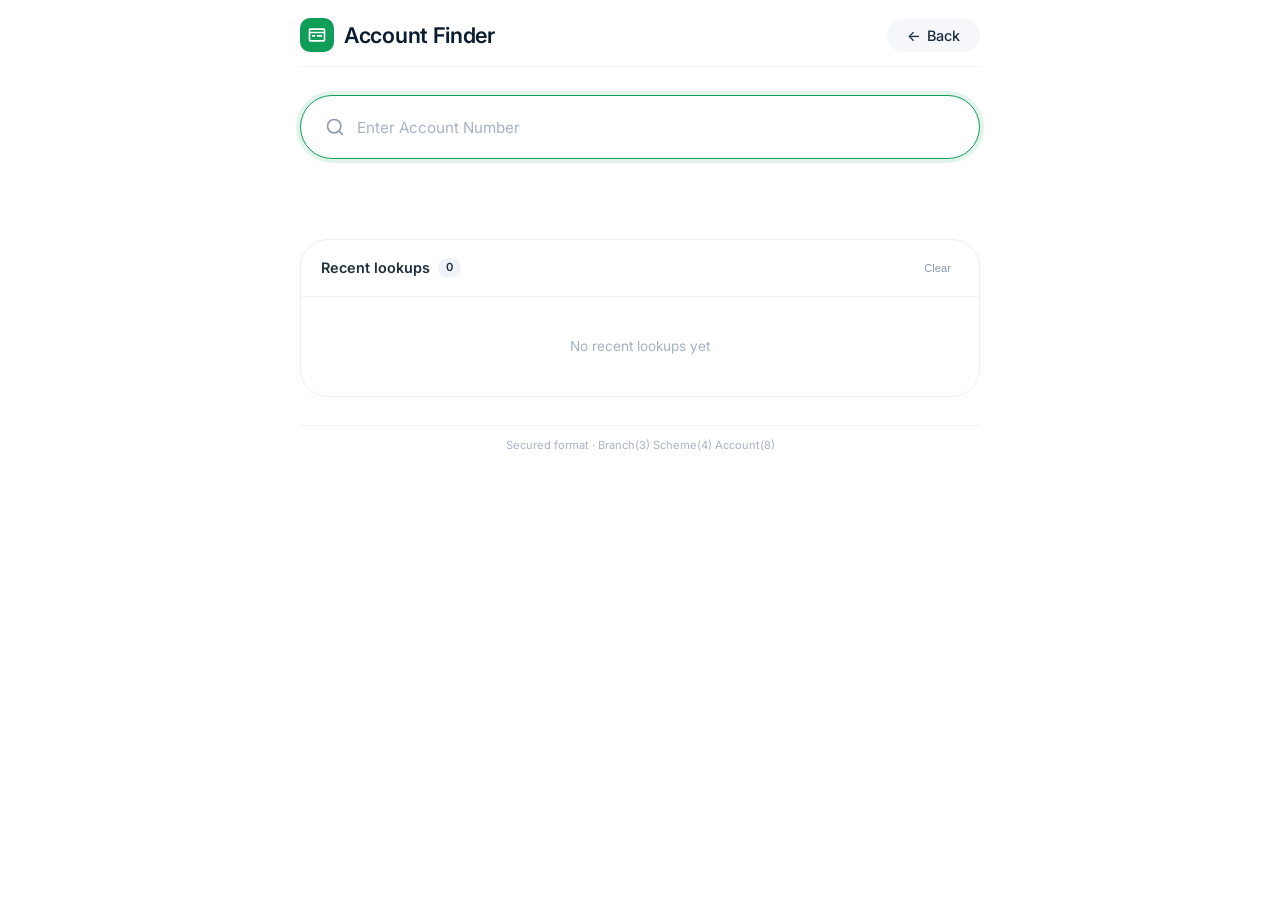
==== account-finder.html @ a7bbbfc2 "rnsb" ====
<!doctype html>
<html lang="en">
  <head>
    <meta charset="UTF-8" />
    <meta
      name="viewport"
      content="width=device-width, initial-scale=1.0, viewport-fit=cover"
    />
    <title>Account Finder | Bank Tool</title>
    <link rel="preconnect" href="https://fonts.googleapis.com" />
    <link rel="preconnect" href="https://fonts.gstatic.com" crossorigin />
    <link
      href="https://fonts.googleapis.com/css2?family=Inter:opsz,wght@14..32,300;14..32,400;14..32,500;14..32,600;14..32,700&family=IBM+Plex+Mono:wght@500;600&display=swap"
      rel="stylesheet"
    />
    <style>
      * {
        margin: 0;
        padding: 0;
        box-sizing: border-box;
      }

      body {
        background: #ffffff;
        font-family: "Inter", sans-serif;
        color: #1a1f2c;
        line-height: 1.4;
        -webkit-font-smoothing: antialiased;
      }

      /* main container – clean, max width centered */
      .app-container {
        max-width: 720px;
        margin: 0 auto;
        padding: 0 20px 48px 20px;
      }

      /* ========== HEADER ========== */
      .bank-header {
        position: sticky;
        top: 0;
        background: #ffffff;
        z-index: 10;
        display: flex;
        align-items: center;
        justify-content: space-between;
        padding: 18px 0 14px 0;
        border-bottom: 1px solid #eff1f4;
        margin-bottom: 28px;
      }

      .logo-area {
        display: flex;
        align-items: center;
        gap: 10px;
      }

      .bank-icon {
        width: 34px;
        height: 34px;
        background: #0f9d58;
        border-radius: 10px;
        display: flex;
        align-items: center;
        justify-content: center;
        box-shadow: 0 1px 2px rgba(0, 0, 0, 0.05);
      }

      .bank-icon svg {
        width: 20px;
        height: 20px;
        fill: white;
      }

      .bank-title {
        font-size: 1.35rem;
        font-weight: 600;
        letter-spacing: -0.3px;
        color: #0a1c2f;
      }

      .back-button {
        background: #f5f7fa;
        border: none;
        border-radius: 40px;
        padding: 8px 20px;
        font-size: 0.9rem;
        font-weight: 500;
        font-family: "Inter", sans-serif;
        color: #1a2c3e;
        display: flex;
        align-items: center;
        gap: 6px;
        cursor: pointer;
        transition: background 0.2s ease;
      }

      .back-button:hover {
        background: #e9edf2;
      }

      /* ========== SEARCH CARD ========== */
      .search-section {
        margin-bottom: 32px;
      }

      .input-wrapper {
        background: #ffffff;
        border: 1.5px solid #e2e6ea;
        border-radius: 60px;
        transition: all 0.2s ease;
        box-shadow:
          0 2px 6px rgba(0, 0, 0, 0.02),
          0 1px 2px rgba(0, 0, 0, 0.03);
      }

      .input-wrapper:focus-within {
        border-color: #0f9d58;
        box-shadow: 0 0 0 4px rgba(15, 157, 88, 0.12);
      }

      .input-with-icon {
        display: flex;
        align-items: center;
        padding: 4px 20px 4px 24px;
      }

      .search-icon-svg {
        width: 20px;
        height: 20px;
        color: #8e9aab;
        margin-right: 12px;
        flex-shrink: 0;
      }

      #acctInput {
        flex: 1;
        padding: 16px 0;
        font-family: "IBM Plex Mono", monospace;
        font-size: 1.05rem;
        font-weight: 500;
        background: transparent;
        border: none;
        outline: none;
        color: #1a2c3e;
        letter-spacing: 0.02em;
      }

      #acctInput::placeholder {
        font-family: "Inter", sans-serif;
        font-weight: 400;
        font-size: 0.95rem;
        color: #a8b2c2;
        letter-spacing: normal;
      }

      .input-clear {
        background: none;
        border: none;
        font-size: 1.2rem;
        cursor: pointer;
        color: #9aa6b5;
        padding: 8px;
        border-radius: 40px;
        display: none;
        align-items: center;
        justify-content: center;
        transition: color 0.2s;
      }

      .input-clear.show {
        display: flex;
      }

      .input-clear:hover {
        color: #e53e3e;
      }

      /* error / info line */
      .input-info {
        margin-top: 12px;
        font-size: 0.75rem;
        padding: 0 12px;
        min-height: 36px;
        display: flex;
        align-items: center;
        gap: 8px;
        color: #687385;
      }

      .error-message {
        color: #d1453b;
        background: #fef5f4;
        padding: 8px 14px;
        border-radius: 40px;
        font-size: 0.75rem;
        font-weight: 500;
        width: fit-content;
      }

      .detect-chip {
        background: #f0f2f5;
        border-radius: 40px;
        padding: 5px 12px;
        font-size: 0.7rem;
        font-weight: 500;
        font-family: monospace;
        color: #2c3e50;
      }

      /* ========== RESULT CARD ========== */
      .result-card {
        background: #ffffff;
        border: 1px solid #edf0f4;
        border-radius: 28px;
        padding: 24px 24px 20px;
        margin-bottom: 28px;
        box-shadow:
          0 6px 14px rgba(0, 0, 0, 0.02),
          0 2px 4px rgba(0, 0, 0, 0.02);
        transition: all 0.2s;
      }

      .result-header {
        display: flex;
        justify-content: space-between;
        align-items: center;
        margin-bottom: 16px;
      }

      .result-badge {
        font-size: 0.7rem;
        font-weight: 600;
        text-transform: uppercase;
        letter-spacing: 0.04em;
        color: #0f9d58;
        background: #e9f7ef;
        padding: 4px 12px;
        border-radius: 40px;
      }

      .full-number-block {
        background: #fafbfd;
        border-radius: 20px;
        padding: 20px 16px;
        text-align: center;
        margin-bottom: 24px;
        border: 1px solid #eef2f6;
      }

      .full-number-label {
        font-size: 0.7rem;
        text-transform: uppercase;
        letter-spacing: 1px;
        font-weight: 600;
        color: #7d8b9f;
        margin-bottom: 12px;
      }

      .full-number {
        font-family: "IBM Plex Mono", monospace;
        font-size: 1.55rem;
        font-weight: 600;
        letter-spacing: 0.02em;
        color: #0b2b26;
        word-break: break-all;
      }

      .digits-breakdown {
        display: flex;
        justify-content: space-between;
        gap: 12px;
        flex-wrap: wrap;
        background: #ffffff;
        border-radius: 20px;
        padding: 8px 0;
        margin-bottom: 20px;
      }

      .digit-item {
        flex: 1;
        text-align: center;
        background: #f8fafe;
        border-radius: 18px;
        padding: 12px 6px;
      }

      .digit-label {
        font-size: 0.7rem;
        font-weight: 500;
        color: #6f7c91;
        text-transform: uppercase;
        letter-spacing: 0.5px;
        margin-bottom: 6px;
      }

      .digit-value {
        font-family: "IBM Plex Mono", monospace;
        font-size: 1.1rem;
        font-weight: 600;
        color: #1a2c3e;
      }

      .copy-button {
        width: 100%;
        background: #f0f4f9;
        border: none;
        border-radius: 60px;
        padding: 14px;
        font-family: "Inter", sans-serif;
        font-size: 0.9rem;
        font-weight: 600;
        color: #1e2f3e;
        display: flex;
        align-items: center;
        justify-content: center;
        gap: 8px;
        cursor: pointer;
        transition: all 0.2s ease;
      }

      .copy-button:hover {
        background: #e6ecf3;
      }

      .copy-button.copied {
        background: #e9f7ef;
        color: #0f9d58;
      }

      .divided-note {
        background: #fef8e7;
        border-radius: 14px;
        padding: 10px 14px;
        font-size: 0.7rem;
        color: #b45309;
        margin-bottom: 18px;
        display: none;
      }

      .divided-note.show {
        display: block;
      }

      /* ========== HISTORY ========== */
      .history-card {
        background: #ffffff;
        border: 1px solid #edf0f4;
        border-radius: 28px;
        overflow: hidden;
        box-shadow: 0 2px 8px rgba(0, 0, 0, 0.02);
      }

      .history-head {
        display: flex;
        justify-content: space-between;
        align-items: center;
        padding: 18px 20px;
        border-bottom: 1px solid #f0f2f6;
      }

      .history-title {
        font-weight: 600;
        font-size: 0.9rem;
        color: #1e2f3e;
        display: flex;
        align-items: center;
        gap: 8px;
      }

      .hist-count {
        background: #eff2f6;
        border-radius: 40px;
        padding: 2px 8px;
        font-size: 0.7rem;
        font-weight: 600;
      }

      .clear-history {
        background: none;
        border: none;
        font-size: 0.7rem;
        font-weight: 500;
        color: #8c9ab0;
        cursor: pointer;
        padding: 4px 8px;
        border-radius: 30px;
        transition: color 0.2s;
      }

      .clear-history:hover {
        color: #d1453b;
      }

      .history-list {
        max-height: 320px;
        overflow-y: auto;
      }

      .history-empty {
        padding: 40px 20px;
        text-align: center;
        font-size: 0.85rem;
        color: #a4b1c4;
      }

      .hist-item {
        display: flex;
        align-items: center;
        justify-content: space-between;
        padding: 14px 20px;
        border-bottom: 1px solid #f1f3f7;
        cursor: pointer;
        transition: background 0.15s ease;
      }

      .hist-item:hover {
        background: #f9fbfd;
      }

      .hist-left {
        flex: 1;
        min-width: 0;
        display: flex;
        align-items: baseline;
        gap: 12px;
        flex-wrap: wrap;
      }

      .hist-input {
        font-family: "IBM Plex Mono", monospace;
        font-size: 0.8rem;
        font-weight: 500;
        color: #3c4a62;
        background: #f4f6fa;
        padding: 4px 10px;
        border-radius: 40px;
        word-break: break-all;
      }

      .hist-arrow {
        color: #b7c2d2;
        font-size: 0.7rem;
      }

      .hist-output {
        font-family: "IBM Plex Mono", monospace;
        font-weight: 600;
        font-size: 0.8rem;
        color: #0f9d58;
        background: #effaf3;
        padding: 4px 10px;
        border-radius: 40px;
      }

      .reuse-icon {
        background: #f0f2f6;
        width: 30px;
        height: 30px;
        border-radius: 40px;
        display: flex;
        align-items: center;
        justify-content: center;
        font-size: 0.75rem;
        color: #6b7c93;
        transition: 0.1s;
      }

      .hist-item:hover .reuse-icon {
        background: #e3e9f1;
        color: #0f9d58;
      }

      /* hide all extra elements */
      .hero,
      .format-pills,
      .struct-bar,
      .examples-card,
      .hero-eyebrow,
      .hero-title,
      .hero-sub,
      .format-pills,
      .struct-bar,
      .ex-grid {
        display: none !important;
      }

      /* keep only footer minimal */
      .footer-note {
        text-align: center;
        font-size: 0.7rem;
        color: #aab4c4;
        margin-top: 28px;
        padding-top: 12px;
        border-top: 1px solid #f0f2f6;
      }

      /* responsiveness */
      @media (max-width: 550px) {
        .app-container {
          padding: 0 16px 40px;
        }
        .full-number {
          font-size: 1.25rem;
        }
        .digit-value {
          font-size: 0.9rem;
        }
        .digits-breakdown {
          gap: 8px;
        }
        .digit-item {
          padding: 8px 4px;
        }
        .hist-left {
          gap: 6px;
        }
        .hist-input,
        .hist-output {
          font-size: 0.7rem;
        }
      }
    </style>
  </head>
  <body>
    <div class="app-container">
      <!-- Bank header: logo + back button (no theme/live badge) -->
      <div class="bank-header">
        <div class="logo-area">
          <div class="bank-icon">
            <svg viewBox="0 0 24 24" width="20" height="20">
              <path
                d="M4 4h16a2 2 0 012 2v12a2 2 0 01-2 2H4a2 2 0 01-2-2V6a2 2 0 012-2zm0 2v2h16V6H4zm0 4v8h16v-8H4zm2 2h4v2H6v-2zm6 0h6v2h-6v-2z"
              />
            </svg>
          </div>
          <span class="bank-title">Account Finder</span>
        </div>
        <button class="back-button" id="backBtn"><span>←</span> Back</button>
      </div>

      <!-- Search input (auto convert) -->
      <div class="search-section">
        <div class="input-wrapper" id="searchWrapper">
          <div class="input-with-icon">
            <div class="search-icon-svg">
              <svg
                width="20"
                height="20"
                viewBox="0 0 24 24"
                fill="none"
                stroke="currentColor"
                stroke-width="2"
                stroke-linecap="round"
                stroke-linejoin="round"
              >
                <circle cx="11" cy="11" r="8"></circle>
                <path d="M21 21l-4.35-4.35"></path>
              </svg>
            </div>
            <input
              type="text"
              id="acctInput"
              placeholder="Enter Account Number"
              autocomplete="off"
              spellcheck="false"
            />
            <button class="input-clear" id="clearBtn" aria-label="Clear">
              ✕
            </button>
          </div>
        </div>
        <div class="input-info" id="inputInfoArea"></div>
      </div>

      <!-- RESULT CARD (only shown when valid) -->
      <div class="result-card" id="resultCard" style="display: none">
        <div class="result-header">
          <span class="result-badge">✓ Valid account</span>
        </div>
        <div class="full-number-block">
          <div class="full-number-label">Full account number</div>
          <div class="full-number" id="fullNumberDisplay">—</div>
        </div>
        <div class="digits-breakdown">
          <div class="digit-item">
            <div class="digit-label">Branch</div>
            <div class="digit-value" id="branchVal">—</div>
          </div>
          <div class="digit-item">
            <div class="digit-label">Scheme</div>
            <div class="digit-value" id="schemeVal">—</div>
          </div>
          <div class="digit-item">
            <div class="digit-label">Account</div>
            <div class="digit-value" id="accountVal">—</div>
          </div>
        </div>
        <div class="divided-note" id="dividedNote"></div>
        <button class="copy-button" id="copyBtn">
          <span id="copyIcon">📋</span>
          <span id="copyLabel">Copy full number</span>
        </button>
      </div>

      <!-- HISTORY CARD -->
      <div class="history-card">
        <div class="history-head">
          <div class="history-title">
            Recent lookups
            <span class="hist-count" id="histCount">0</span>
          </div>
          <button class="clear-history" id="hclearBtn">Clear</button>
        </div>
        <div class="history-list" id="histList">
          <div class="history-empty" id="histEmptyMsg">
            No recent lookups yet
          </div>
        </div>
      </div>
      <div class="footer-note">
        Secured format · Branch(3) Scheme(4) Account(8)
      </div>
    </div>

    <script>
      // ---------- PARSING ENGINE (UNCHANGED) ----------
      function pad(v, n) {
        return String(v).padStart(n, "0");
      }

      function parse(raw) {
        if (!raw || !raw.trim()) return null;
        if (/[a-zA-Z]/.test(raw))
          return {
            error: "Only digits and separators (/ - space) are allowed.",
          };

        const parts = raw
          .trim()
          .split(/[\s/\-]+/)
          .filter((p) => /^\d+$/.test(p) && p.length > 0);
        if (!parts.length) return { error: "No numeric parts found." };

        // 1 part
        if (parts.length === 1) {
          const d = parts[0];
          if (d.length === 15) {
            return {
              branch: d.slice(0, 3),
              scheme: d.slice(3, 7),
              account: d.slice(7, 15),
              type: "15-Digit Full Number",
              typeKey: "full",
              full: d,
            };
          }
          if (d.length >= 8 && d.length <= 14) {
            const branch = pad(d.slice(0, 3), 3);
            const scheme = pad(d.slice(3, 7), 4);
            const acctRaw = d.slice(7);
            if (acctRaw.length > 8)
              return {
                error: `Account part has ${acctRaw.length} digits after split (max 8).`,
              };
            const account = pad(acctRaw, 8);
            const full = branch + scheme + account;
            return {
              branch,
              scheme,
              account,
              type: "Raw Concatenated",
              typeKey: "raw",
              full,
            };
          }
          if (d.length < 8)
            return {
              error: `Only ${d.length} raw digits. Need at least 8, or use separators.`,
            };
          if (d.length > 15)
            return { error: `${d.length} digits is too long. Maximum is 15.` };
        }

        // 2 parts
        if (parts.length === 2) {
          const [p0, p1] = parts;
          if (p1.length >= 6) {
            const branch = pad(p0, 3);
            const scheme = pad(p1.slice(0, 4), 4);
            const acctRaw = p1.slice(4);
            if (acctRaw.length > 8)
              return { error: "Account part too long in 2-part input." };
            const account = pad(acctRaw, 8);
            const full = branch + scheme + account;
            if (full.length !== 15)
              return {
                error: "Could not form 15-digit number from 2-part input.",
              };
            return {
              branch,
              scheme,
              account,
              type: "Two-Part Auto-Split",
              typeKey: "two",
              full,
            };
          }
          return {
            error:
              "Two-part input ambiguous. Use: branch/scheme/account format.",
          };
        }

        // 3 parts
        if (parts.length === 3) {
          const [b, s, a] = parts;
          if (b.length > 3)
            return { error: `Branch "${b}" is ${b.length} digits (max 3).` };
          if (s.length > 4)
            return { error: `Scheme "${s}" is ${s.length} digits (max 4).` };
          if (a.length > 8)
            return { error: `Account "${a}" is ${a.length} digits (max 8).` };
          const branch = pad(b, 3),
            scheme = pad(s, 4),
            account = pad(a, 8);
          const full = branch + scheme + account;
          if (full.length !== 15)
            return { error: "Could not form 15-digit number." };
          return {
            branch,
            scheme,
            account,
            type: "Standard (B/S/A)",
            typeKey: "standard",
            full,
          };
        }

        // 4 parts
        if (parts.length === 4) {
          const [b, s, sub, main] = parts;
          if (b.length > 3) return { error: `Branch "${b}" too long (max 3).` };
          if (s.length > 4) return { error: `Scheme "${s}" too long (max 4).` };
          if (sub.length > 2)
            return { error: `Division "${sub}" too long (max 2 digits).` };
          if (main.length > 6)
            return { error: `Account main "${main}" too long (max 6 digits).` };
          const branch = pad(b, 3);
          const scheme = pad(s, 4);
          const subPad = pad(sub, 2);
          const mainPad = pad(main, 6);
          const account = subPad + mainPad;
          const full = branch + scheme + account;
          if (full.length !== 15)
            return { error: "Could not form 15-digit number." };
          return {
            branch,
            scheme,
            account,
            type: "Divided Format (B/S/D/N)",
            typeKey: "divided",
            full,
            sub: subPad,
            main: mainPad,
          };
        }

        return {
          error:
            "Too many parts. Use: branch/scheme/account or branch/scheme/division/number.",
        };
      }

      // ---------- HISTORY STORAGE (unchanged) ----------
      const HIST_KEY = "acctfind_bank_v1";
      const MAX_HIST = 10;

      function loadHist() {
        try {
          return JSON.parse(localStorage.getItem(HIST_KEY) || "[]");
        } catch {
          return [];
        }
      }
      function saveHist(h) {
        localStorage.setItem(HIST_KEY, JSON.stringify(h));
      }

      function addHist(inputVal, result) {
        let h = loadHist();
        h = h.filter((x) => x.input !== inputVal);
        h.unshift({
          input: inputVal,
          output: result.full,
          key: result.typeKey,
        });
        saveHist(h.slice(0, MAX_HIST));
        renderHist();
      }

      function renderHist() {
        const h = loadHist();
        const histContainer = document.getElementById("histList");
        const histCountSpan = document.getElementById("histCount");
        histCountSpan.textContent = h.length;
        if (!h.length) {
          histContainer.innerHTML =
            '<div class="history-empty">No recent lookups yet</div>';
          return;
        }
        histContainer.innerHTML = "";
        h.forEach((item) => {
          const div = document.createElement("div");
          div.className = "hist-item";
          div.innerHTML = `
        <div class="hist-left">
          <span class="hist-input">${escapeHtml(item.input)}</span>
          <span class="hist-arrow">→</span>
          <span class="hist-output">${item.output}</span>
        </div>
        <div class="reuse-icon">↗</div>
      `;
          div.addEventListener("click", (e) => {
            e.stopPropagation();
            const inputEl = document.getElementById("acctInput");
            inputEl.value = item.input;
            handleAutoConvert();
            inputEl.focus();
          });
          histContainer.appendChild(div);
        });
      }

      function escapeHtml(str) {
        return str.replace(/[&<>]/g, function (m) {
          if (m === "&") return "&amp;";
          if (m === "<") return "&lt;";
          if (m === ">") return "&gt;";
          return m;
        });
      }

      // ---------- UI STATE ----------
      let currentParsedResult = null;
      const inputEl = document.getElementById("acctInput");
      const clearBtn = document.getElementById("clearBtn");
      const resultCard = document.getElementById("resultCard");
      const fullNumberSpan = document.getElementById("fullNumberDisplay");
      const branchSpan = document.getElementById("branchVal");
      const schemeSpan = document.getElementById("schemeVal");
      const accountSpan = document.getElementById("accountVal");
      const dividedNoteDiv = document.getElementById("dividedNote");
      const copyButton = document.getElementById("copyBtn");
      const copyIconSpan = document.getElementById("copyIcon");
      const copyLabelSpan = document.getElementById("copyLabel");
      const infoArea = document.getElementById("inputInfoArea");
      const backBtn = document.getElementById("backBtn");

      function showErrorMsg(msg) {
        infoArea.innerHTML = `<span class="error-message">⚠️ ${msg}</span>`;
        resultCard.style.display = "none";
        currentParsedResult = null;
      }

      function hideErrorMsg() {
        infoArea.innerHTML = "";
      }

      function updateResultUI(result) {
        if (!result || result.error) {
          resultCard.style.display = "none";
          currentParsedResult = null;
          return false;
        }
        currentParsedResult = result;
        fullNumberSpan.textContent = result.full;
        branchSpan.textContent = result.branch;
        schemeSpan.textContent = result.scheme;
        accountSpan.textContent = result.account;
        if (result.typeKey === "divided") {
          dividedNoteDiv.textContent = `÷ Divided format: sub‑part ${result.sub} + main ${result.main} → account ${result.account}`;
          dividedNoteDiv.classList.add("show");
        } else {
          dividedNoteDiv.classList.remove("show");
        }
        resultCard.style.display = "block";
        return true;
      }

      function handleAutoConvert() {
        const rawValue = inputEl.value.trim();
        // clear button visibility
        clearBtn.classList.toggle("show", rawValue.length > 0);

        if (rawValue === "") {
          resultCard.style.display = "none";
          hideErrorMsg();
          currentParsedResult = null;
          return;
        }

        const parsed = parse(rawValue);
        if (!parsed || parsed.error) {
          showErrorMsg(parsed?.error || "Invalid account format");
          return;
        }
        hideErrorMsg();
        const success = updateResultUI(parsed);
        if (success && parsed.full) {
          // auto-save to history only if we have a valid full number
          addHist(rawValue, parsed);
        }
      }

      // auto-convert on every input
      inputEl.addEventListener("input", () => {
        handleAutoConvert();
      });

      // clear button
      clearBtn.addEventListener("click", () => {
        inputEl.value = "";
        clearBtn.classList.remove("show");
        resultCard.style.display = "none";
        hideErrorMsg();
        currentParsedResult = null;
        inputEl.focus();
      });

      // copy handler
      function onCopied() {
        copyButton.classList.add("copied");
        copyIconSpan.textContent = "✅";
        copyLabelSpan.textContent = "Copied!";
        setTimeout(() => {
          copyButton.classList.remove("copied");
          copyIconSpan.textContent = "📋";
          copyLabelSpan.textContent = "Copy full number";
        }, 2000);
      }
      copyButton.addEventListener("click", () => {
        if (currentParsedResult && currentParsedResult.full) {
          const textToCopy = currentParsedResult.full;
          if (navigator.clipboard) {
            navigator.clipboard
              .writeText(textToCopy)
              .then(onCopied)
              .catch(() => fallbackCopy(textToCopy));
          } else {
            fallbackCopy(textToCopy);
          }
        }
      });
      function fallbackCopy(t) {
        const ta = document.createElement("textarea");
        ta.value = t;
        ta.style.cssText = "position:fixed;opacity:0";
        document.body.appendChild(ta);
        ta.select();
        try {
          document.execCommand("copy");
          onCopied();
        } catch (e) {}
        document.body.removeChild(ta);
      }

      // reset history
      document.getElementById("hclearBtn").addEventListener("click", () => {
        saveHist([]);
        renderHist();
      });

      // back button (navigation to index.html)
      backBtn.addEventListener("click", () => {
        window.location.href = "https://stationstone63.github.io/RNSB/";
      });

      // initial render
      renderHist();
      inputEl.focus();
    </script>
  </body>
</html>
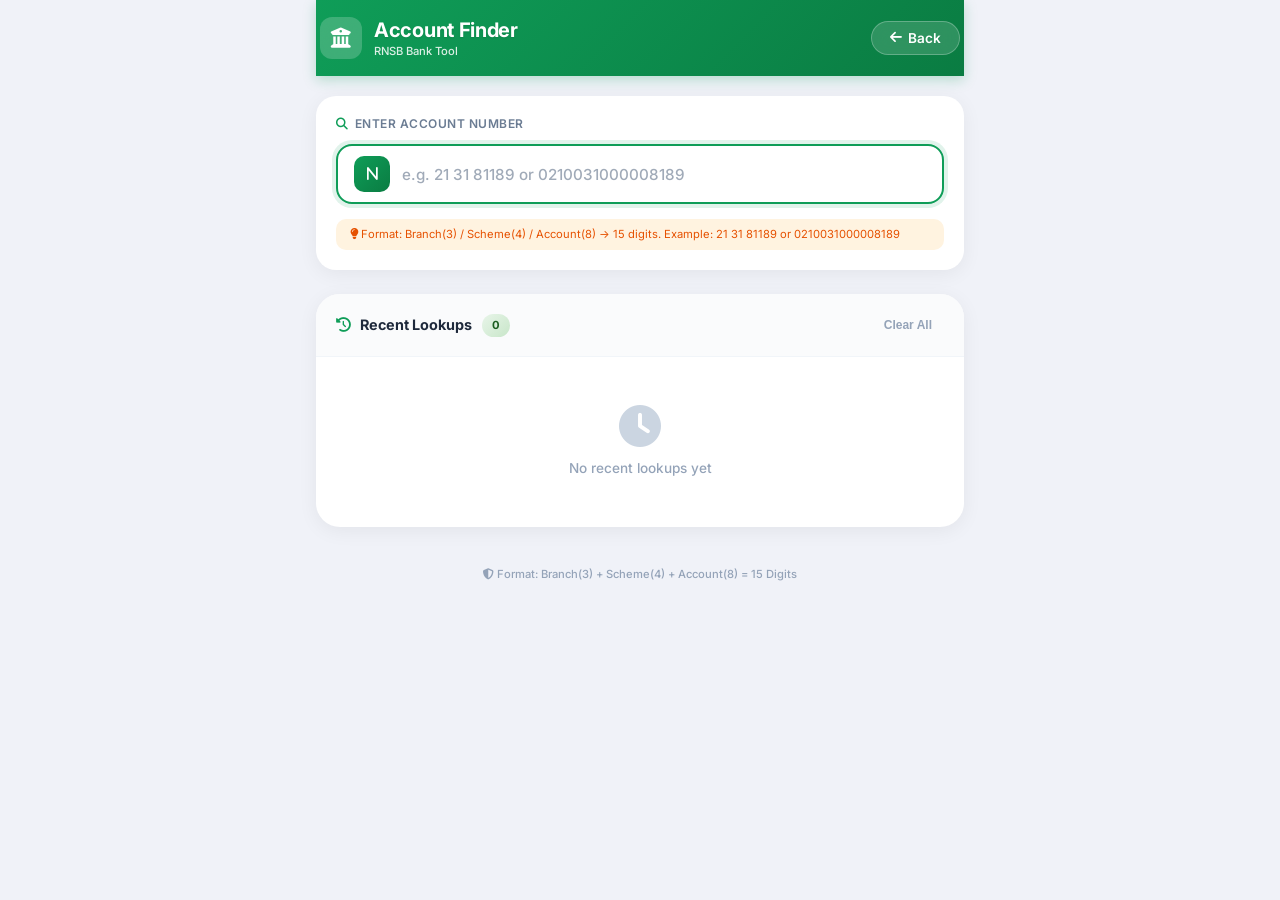
==== commit 72da8f72: "rnsb" ====
--- a/account-finder.html
+++ b/account-finder.html
@@ -13,6 +13,10 @@
       href="https://fonts.googleapis.com/css2?family=Inter:opsz,wght@14..32,300;14..32,400;14..32,500;14..32,600;14..32,700&family=IBM+Plex+Mono:wght@500;600&display=swap"
       rel="stylesheet"
     />
+    <link
+      rel="stylesheet"
+      href="https://cdnjs.cloudflare.com/ajax/libs/font-awesome/6.5.1/css/all.min.css"
+    />
     <style>
       * {
         margin: 0;
@@ -21,124 +25,166 @@
       }
 
       body {
-        background: #ffffff;
+        background: #f0f2f8;
         font-family: "Inter", sans-serif;
         color: #1a1f2c;
         line-height: 1.4;
         -webkit-font-smoothing: antialiased;
-      }
-
-      /* main container – clean, max width centered */
+        min-height: 100vh;
+      }
+
+      /* ========== MAIN CONTAINER ========== */
       .app-container {
-        max-width: 720px;
+        max-width: 680px;
         margin: 0 auto;
-        padding: 0 20px 48px 20px;
+        padding: 0 16px 40px 16px;
       }
 
       /* ========== HEADER ========== */
       .bank-header {
         position: sticky;
         top: 0;
-        background: #ffffff;
-        z-index: 10;
+        background: linear-gradient(135deg, #0f9d58 0%, #0a7c42 100%);
+        z-index: 100;
+        padding: 16px 0;
+        margin-bottom: 20px;
+        box-shadow: 0 4px 12px rgba(15, 157, 88, 0.25);
+      }
+
+      .header-content {
         display: flex;
         align-items: center;
         justify-content: space-between;
-        padding: 18px 0 14px 0;
-        border-bottom: 1px solid #eff1f4;
-        margin-bottom: 28px;
+        padding: 0 4px;
       }
 
       .logo-area {
         display: flex;
         align-items: center;
-        gap: 10px;
+        gap: 12px;
       }
 
       .bank-icon {
-        width: 34px;
-        height: 34px;
-        background: #0f9d58;
-        border-radius: 10px;
+        width: 42px;
+        height: 42px;
+        background: rgba(255, 255, 255, 0.2);
+        border-radius: 12px;
         display: flex;
         align-items: center;
         justify-content: center;
-        box-shadow: 0 1px 2px rgba(0, 0, 0, 0.05);
-      }
-
-      .bank-icon svg {
-        width: 20px;
-        height: 20px;
-        fill: white;
+        backdrop-filter: blur(10px);
+      }
+
+      .bank-icon i {
+        font-size: 20px;
+        color: white;
       }
 
       .bank-title {
-        font-size: 1.35rem;
+        font-size: 1.25rem;
+        font-weight: 700;
+        letter-spacing: -0.3px;
+        color: white;
+        text-shadow: 0 1px 2px rgba(0, 0, 0, 0.1);
+      }
+
+      .bank-subtitle {
+        font-size: 0.7rem;
+        color: rgba(255, 255, 255, 0.85);
+        font-weight: 500;
+      }
+
+      .back-button {
+        background: rgba(255, 255, 255, 0.15);
+        border: 1px solid rgba(255, 255, 255, 0.25);
+        border-radius: 50px;
+        padding: 8px 18px;
+        font-size: 0.85rem;
         font-weight: 600;
-        letter-spacing: -0.3px;
-        color: #0a1c2f;
-      }
-
-      .back-button {
-        background: #f5f7fa;
-        border: none;
-        border-radius: 40px;
-        padding: 8px 20px;
-        font-size: 0.9rem;
-        font-weight: 500;
         font-family: "Inter", sans-serif;
-        color: #1a2c3e;
+        color: white;
         display: flex;
         align-items: center;
         gap: 6px;
         cursor: pointer;
-        transition: background 0.2s ease;
+        transition: all 0.2s ease;
+        backdrop-filter: blur(10px);
       }
 
       .back-button:hover {
-        background: #e9edf2;
-      }
-
-      /* ========== SEARCH CARD ========== */
+        background: rgba(255, 255, 255, 0.25);
+        transform: translateX(-2px);
+      }
+
+      /* ========== SEARCH SECTION ========== */
       .search-section {
-        margin-bottom: 32px;
+        margin-bottom: 24px;
+      }
+
+      .input-card {
+        background: white;
+        border-radius: 20px;
+        padding: 20px;
+        box-shadow: 0 4px 20px rgba(0, 0, 0, 0.06);
+      }
+
+      .search-label {
+        font-size: 0.75rem;
+        font-weight: 600;
+        color: #6b7c93;
+        text-transform: uppercase;
+        letter-spacing: 0.5px;
+        margin-bottom: 12px;
+        display: flex;
+        align-items: center;
+        gap: 6px;
+      }
+
+      .search-label i {
+        color: #0f9d58;
       }
 
       .input-wrapper {
-        background: #ffffff;
-        border: 1.5px solid #e2e6ea;
-        border-radius: 60px;
-        transition: all 0.2s ease;
-        box-shadow:
-          0 2px 6px rgba(0, 0, 0, 0.02),
-          0 1px 2px rgba(0, 0, 0, 0.03);
+        background: #f8f9fc;
+        border: 2px solid #e8ecf4;
+        border-radius: 16px;
+        transition: all 0.25s ease;
       }
 
       .input-wrapper:focus-within {
         border-color: #0f9d58;
+        background: white;
         box-shadow: 0 0 0 4px rgba(15, 157, 88, 0.12);
       }
 
       .input-with-icon {
         display: flex;
         align-items: center;
-        padding: 4px 20px 4px 24px;
-      }
-
-      .search-icon-svg {
-        width: 20px;
-        height: 20px;
-        color: #8e9aab;
-        margin-right: 12px;
+        padding: 4px 8px 4px 16px;
+      }
+
+      .search-icon {
+        width: 36px;
+        height: 36px;
+        background: linear-gradient(135deg, #0f9d58 0%, #0a7c42 100%);
+        border-radius: 10px;
+        display: flex;
+        align-items: center;
+        justify-content: center;
         flex-shrink: 0;
+      }
+
+      .search-icon i {
+        color: white;
+        font-size: 14px;
       }
 
       #acctInput {
         flex: 1;
-        padding: 16px 0;
+        padding: 14px 12px;
         font-family: "IBM Plex Mono", monospace;
-        font-size: 1.05rem;
-        font-weight: 500;
+        font-size: 1.1rem;
+        font-weight: 600;
         background: transparent;
         border: none;
         outline: none;
@@ -148,24 +194,25 @@
 
       #acctInput::placeholder {
         font-family: "Inter", sans-serif;
-        font-weight: 400;
+        font-weight: 500;
         font-size: 0.95rem;
-        color: #a8b2c2;
+        color: #a0aab8;
         letter-spacing: normal;
       }
 
       .input-clear {
-        background: none;
+        background: #f0f2f6;
         border: none;
-        font-size: 1.2rem;
+        width: 32px;
+        height: 32px;
+        border-radius: 50%;
+        font-size: 1rem;
         cursor: pointer;
-        color: #9aa6b5;
-        padding: 8px;
-        border-radius: 40px;
+        color: #6b7c93;
         display: none;
         align-items: center;
         justify-content: center;
-        transition: color 0.2s;
+        transition: all 0.2s;
       }
 
       .input-clear.show {
@@ -173,182 +220,262 @@
       }
 
       .input-clear:hover {
-        color: #e53e3e;
-      }
-
-      /* error / info line */
+        background: #fee2e2;
+        color: #d1453b;
+      }
+
+      /* ========== INPUT INFO ========== */
       .input-info {
-        margin-top: 12px;
+        margin-top: 14px;
+        min-height: 32px;
+        display: flex;
+        align-items: center;
+        gap: 8px;
+        flex-wrap: wrap;
+      }
+
+      .error-message {
+        color: #dc2626;
+        background: #fef2f2;
+        padding: 8px 14px;
+        border-radius: 10px;
         font-size: 0.75rem;
-        padding: 0 12px;
-        min-height: 36px;
-        display: flex;
-        align-items: center;
-        gap: 8px;
-        color: #687385;
-      }
-
-      .error-message {
-        color: #d1453b;
-        background: #fef5f4;
+        font-weight: 600;
+        width: 100%;
+        display: flex;
+        align-items: center;
+        gap: 6px;
+      }
+
+      .detect-chip {
+        background: linear-gradient(135deg, #e8f5e9 0%, #c8e6c9 100%);
+        border-radius: 50px;
+        padding: 6px 12px;
+        font-size: 0.7rem;
+        font-weight: 600;
+        font-family: "IBM Plex Mono", monospace;
+        color: #1b5e20;
+        display: flex;
+        align-items: center;
+        gap: 4px;
+      }
+
+      .format-hint {
+        background: #fff3e0;
+        border-radius: 10px;
         padding: 8px 14px;
-        border-radius: 40px;
-        font-size: 0.75rem;
-        font-weight: 500;
-        width: fit-content;
-      }
-
-      .detect-chip {
-        background: #f0f2f5;
-        border-radius: 40px;
-        padding: 5px 12px;
         font-size: 0.7rem;
-        font-weight: 500;
-        font-family: monospace;
-        color: #2c3e50;
+        color: #e65100;
+        width: 100%;
       }
 
       /* ========== RESULT CARD ========== */
       .result-card {
-        background: #ffffff;
-        border: 1px solid #edf0f4;
-        border-radius: 28px;
-        padding: 24px 24px 20px;
-        margin-bottom: 28px;
-        box-shadow:
-          0 6px 14px rgba(0, 0, 0, 0.02),
-          0 2px 4px rgba(0, 0, 0, 0.02);
-        transition: all 0.2s;
-      }
-
-      .result-header {
-        display: flex;
-        justify-content: space-between;
-        align-items: center;
+        background: white;
+        border-radius: 24px;
+        padding: 24px;
+        margin-bottom: 24px;
+        box-shadow: 0 8px 30px rgba(0, 0, 0, 0.08);
+        animation: slideUp 0.3s ease;
+      }
+
+      @keyframes slideUp {
+        from {
+          opacity: 0;
+          transform: translateY(20px);
+        }
+        to {
+          opacity: 1;
+          transform: translateY(0);
+        }
+      }
+
+      .result-badge {
+        display: inline-flex;
+        align-items: center;
+        gap: 6px;
+        font-size: 0.7rem;
+        font-weight: 700;
+        text-transform: uppercase;
+        letter-spacing: 0.05em;
+        color: #0f9d58;
+        background: linear-gradient(135deg, #e8f5e9 0%, #c8e6c9 100%);
+        padding: 6px 14px;
+        border-radius: 50px;
         margin-bottom: 16px;
       }
 
-      .result-badge {
-        font-size: 0.7rem;
-        font-weight: 600;
+      .full-number-block {
+        background: linear-gradient(135deg, #f8fafc 0%, #f1f5f9 100%);
+        border-radius: 20px;
+        padding: 24px 16px;
+        text-align: center;
+        margin-bottom: 20px;
+        border: 1px solid #e2e8f0;
+      }
+
+      .full-number-label {
+        font-size: 0.65rem;
         text-transform: uppercase;
-        letter-spacing: 0.04em;
-        color: #0f9d58;
-        background: #e9f7ef;
-        padding: 4px 12px;
-        border-radius: 40px;
-      }
-
-      .full-number-block {
-        background: #fafbfd;
-        border-radius: 20px;
-        padding: 20px 16px;
-        text-align: center;
-        margin-bottom: 24px;
-        border: 1px solid #eef2f6;
-      }
-
-      .full-number-label {
-        font-size: 0.7rem;
-        text-transform: uppercase;
-        letter-spacing: 1px;
-        font-weight: 600;
-        color: #7d8b9f;
+        letter-spacing: 1.5px;
+        font-weight: 700;
+        color: #94a3b8;
         margin-bottom: 12px;
       }
 
       .full-number {
         font-family: "IBM Plex Mono", monospace;
-        font-size: 1.55rem;
+        font-size: 1.75rem;
+        font-weight: 700;
+        letter-spacing: 0.04em;
+        color: #0f172a;
+        word-break: break-all;
+        line-height: 1.4;
+      }
+
+      /* ========== DETAILS GRID ========== */
+      .details-grid {
+        display: grid;
+        grid-template-columns: repeat(3, 1fr);
+        gap: 12px;
+        margin-bottom: 20px;
+      }
+
+      .detail-card {
+        background: #f8fafc;
+        border-radius: 16px;
+        padding: 16px 12px;
+        text-align: center;
+        border: 1px solid #e2e8f0;
+        transition: all 0.2s;
+      }
+
+      .detail-card:hover {
+        border-color: #0f9d58;
+        transform: translateY(-2px);
+        box-shadow: 0 4px 12px rgba(15, 157, 88, 0.1);
+      }
+
+      .detail-icon {
+        width: 36px;
+        height: 36px;
+        background: linear-gradient(135deg, #e8f5e9 0%, #c8e6c9 100%);
+        border-radius: 10px;
+        display: flex;
+        align-items: center;
+        justify-content: center;
+        margin: 0 auto 10px;
+      }
+
+      .detail-icon i {
+        font-size: 14px;
+        color: #0f9d58;
+      }
+
+      .detail-card:nth-child(2) .detail-icon {
+        background: linear-gradient(135deg, #e3f2fd 0%, #bbdefb 100%);
+      }
+
+      .detail-card:nth-child(2) .detail-icon i {
+        color: #1565c0;
+      }
+
+      .detail-card:nth-child(3) .detail-icon {
+        background: linear-gradient(135deg, #fff3e0 0%, #ffe0b2 100%);
+      }
+
+      .detail-card:nth-child(3) .detail-icon i {
+        color: #ef6c00;
+      }
+
+      .detail-label {
+        font-size: 0.6rem;
+        font-weight: 700;
+        color: #94a3b8;
+        text-transform: uppercase;
+        letter-spacing: 0.8px;
+        margin-bottom: 6px;
+      }
+
+      .detail-code {
+        font-family: "IBM Plex Mono", monospace;
+        font-size: 1rem;
+        font-weight: 700;
+        color: #1e293b;
+        margin-bottom: 4px;
+      }
+
+      .detail-name {
+        font-size: 0.65rem;
         font-weight: 600;
-        letter-spacing: 0.02em;
-        color: #0b2b26;
-        word-break: break-all;
-      }
-
-      .digits-breakdown {
-        display: flex;
-        justify-content: space-between;
-        gap: 12px;
-        flex-wrap: wrap;
-        background: #ffffff;
-        border-radius: 20px;
-        padding: 8px 0;
-        margin-bottom: 20px;
-      }
-
-      .digit-item {
-        flex: 1;
-        text-align: center;
-        background: #f8fafe;
-        border-radius: 18px;
-        padding: 12px 6px;
-      }
-
-      .digit-label {
-        font-size: 0.7rem;
-        font-weight: 500;
-        color: #6f7c91;
-        text-transform: uppercase;
-        letter-spacing: 0.5px;
-        margin-bottom: 6px;
-      }
-
-      .digit-value {
-        font-family: "IBM Plex Mono", monospace;
-        font-size: 1.1rem;
-        font-weight: 600;
-        color: #1a2c3e;
-      }
-
+        color: #0f9d58;
+        line-height: 1.3;
+        min-height: 28px;
+        display: flex;
+        align-items: center;
+        justify-content: center;
+      }
+
+      .detail-name.scheme-name {
+        color: #1565c0;
+        font-size: 0.6rem;
+      }
+
+      .detail-name.account-type {
+        color: #ef6c00;
+      }
+
+      /* ========== COPY BUTTON ========== */
       .copy-button {
         width: 100%;
-        background: #f0f4f9;
+        background: linear-gradient(135deg, #0f9d58 0%, #0a7c42 100%);
         border: none;
-        border-radius: 60px;
-        padding: 14px;
+        border-radius: 14px;
+        padding: 16px;
         font-family: "Inter", sans-serif;
-        font-size: 0.9rem;
-        font-weight: 600;
-        color: #1e2f3e;
+        font-size: 0.95rem;
+        font-weight: 700;
+        color: white;
         display: flex;
         align-items: center;
         justify-content: center;
-        gap: 8px;
+        gap: 10px;
         cursor: pointer;
-        transition: all 0.2s ease;
+        transition: all 0.25s ease;
+        box-shadow: 0 4px 15px rgba(15, 157, 88, 0.3);
       }
 
       .copy-button:hover {
-        background: #e6ecf3;
+        transform: translateY(-2px);
+        box-shadow: 0 6px 20px rgba(15, 157, 88, 0.4);
       }
 
       .copy-button.copied {
-        background: #e9f7ef;
-        color: #0f9d58;
-      }
-
+        background: linear-gradient(135deg, #059669 0%, #047857 100%);
+      }
+
+      /* ========== DIVIDED NOTE ========== */
       .divided-note {
-        background: #fef8e7;
-        border-radius: 14px;
-        padding: 10px 14px;
-        font-size: 0.7rem;
-        color: #b45309;
-        margin-bottom: 18px;
+        background: #fff8e1;
+        border-radius: 12px;
+        padding: 12px 16px;
+        font-size: 0.72rem;
+        color: #f57c00;
+        margin-bottom: 16px;
         display: none;
+        border-left: 3px solid #ff9800;
       }
 
       .divided-note.show {
         display: block;
       }
 
-      /* ========== HISTORY ========== */
+      /* ========== HISTORY CARD ========== */
       .history-card {
-        background: #ffffff;
-        border: 1px solid #edf0f4;
-        border-radius: 28px;
+        background: white;
+        border-radius: 24px;
         overflow: hidden;
-        box-shadow: 0 2px 8px rgba(0, 0, 0, 0.02);
+        box-shadow: 0 4px 20px rgba(0, 0, 0, 0.06);
       }
 
       .history-head {
@@ -356,40 +483,47 @@
         justify-content: space-between;
         align-items: center;
         padding: 18px 20px;
-        border-bottom: 1px solid #f0f2f6;
+        border-bottom: 1px solid #f1f5f9;
+        background: #fafbfc;
       }
 
       .history-title {
-        font-weight: 600;
+        font-weight: 700;
         font-size: 0.9rem;
-        color: #1e2f3e;
-        display: flex;
-        align-items: center;
-        gap: 8px;
+        color: #1e293b;
+        display: flex;
+        align-items: center;
+        gap: 10px;
+      }
+
+      .history-title i {
+        color: #0f9d58;
       }
 
       .hist-count {
-        background: #eff2f6;
-        border-radius: 40px;
-        padding: 2px 8px;
+        background: linear-gradient(135deg, #e8f5e9 0%, #c8e6c9 100%);
+        border-radius: 50px;
+        padding: 4px 10px;
         font-size: 0.7rem;
-        font-weight: 600;
+        font-weight: 700;
+        color: #1b5e20;
       }
 
       .clear-history {
         background: none;
         border: none;
-        font-size: 0.7rem;
-        font-weight: 500;
-        color: #8c9ab0;
+        font-size: 0.75rem;
+        font-weight: 600;
+        color: #94a3b8;
         cursor: pointer;
-        padding: 4px 8px;
-        border-radius: 30px;
-        transition: color 0.2s;
+        padding: 6px 12px;
+        border-radius: 8px;
+        transition: all 0.2s;
       }
 
       .clear-history:hover {
-        color: #d1453b;
+        background: #fee2e2;
+        color: #dc2626;
       }
 
       .history-list {
@@ -398,10 +532,21 @@
       }
 
       .history-empty {
-        padding: 40px 20px;
+        padding: 48px 20px;
         text-align: center;
+      }
+
+      .history-empty i {
+        font-size: 42px;
+        color: #cbd5e1;
+        margin-bottom: 12px;
+        display: block;
+      }
+
+      .history-empty p {
         font-size: 0.85rem;
-        color: #a4b1c4;
+        color: #94a3b8;
+        font-weight: 500;
       }
 
       .hist-item {
@@ -409,69 +554,196 @@
         align-items: center;
         justify-content: space-between;
         padding: 14px 20px;
-        border-bottom: 1px solid #f1f3f7;
+        border-bottom: 1px solid #f8fafc;
         cursor: pointer;
-        transition: background 0.15s ease;
+        transition: all 0.15s ease;
       }
 
       .hist-item:hover {
-        background: #f9fbfd;
+        background: #f8fafc;
+        padding-left: 24px;
       }
 
       .hist-left {
         flex: 1;
         min-width: 0;
         display: flex;
-        align-items: baseline;
-        gap: 12px;
+        align-items: center;
+        gap: 10px;
         flex-wrap: wrap;
       }
 
       .hist-input {
         font-family: "IBM Plex Mono", monospace;
+        font-size: 0.78rem;
+        font-weight: 600;
+        color: #64748b;
+        background: #f1f5f9;
+        padding: 5px 10px;
+        border-radius: 8px;
+        word-break: break-all;
+      }
+
+      .hist-arrow {
+        color: #cbd5e1;
         font-size: 0.8rem;
-        font-weight: 500;
-        color: #3c4a62;
-        background: #f4f6fa;
-        padding: 4px 10px;
-        border-radius: 40px;
-        word-break: break-all;
-      }
-
-      .hist-arrow {
-        color: #b7c2d2;
-        font-size: 0.7rem;
       }
 
       .hist-output {
         font-family: "IBM Plex Mono", monospace;
-        font-weight: 600;
+        font-weight: 700;
+        font-size: 0.78rem;
+        color: #0f9d58;
+        background: linear-gradient(135deg, #e8f5e9 0%, #c8e6c9 100%);
+        padding: 5px 10px;
+        border-radius: 8px;
+      }
+
+      .reuse-icon {
+        background: #f1f5f9;
+        width: 32px;
+        height: 32px;
+        border-radius: 50%;
+        display: flex;
+        align-items: center;
+        justify-content: center;
         font-size: 0.8rem;
+        color: #94a3b8;
+        transition: all 0.15s;
+        margin-left: 10px;
+      }
+
+      .hist-item:hover .reuse-icon {
+        background: linear-gradient(135deg, #e8f5e9 0%, #c8e6c9 100%);
         color: #0f9d58;
-        background: #effaf3;
-        padding: 4px 10px;
-        border-radius: 40px;
-      }
-
-      .reuse-icon {
-        background: #f0f2f6;
-        width: 30px;
-        height: 30px;
-        border-radius: 40px;
-        display: flex;
-        align-items: center;
-        justify-content: center;
-        font-size: 0.75rem;
-        color: #6b7c93;
-        transition: 0.1s;
-      }
-
-      .hist-item:hover .reuse-icon {
-        background: #e3e9f1;
-        color: #0f9d58;
-      }
-
-      /* hide all extra elements */
+      }
+
+      /* ========== FOOTER ========== */
+      .footer-note {
+        text-align: center;
+        font-size: 0.7rem;
+        color: #94a3b8;
+        margin-top: 24px;
+        padding: 16px;
+        font-weight: 500;
+      }
+
+      /* ========== RESPONSIVE ========== */
+      @media (max-width: 550px) {
+        .app-container {
+          padding: 0 12px 32px;
+        }
+
+        .bank-header {
+          padding: 14px 0;
+        }
+
+        .bank-title {
+          font-size: 1.1rem;
+        }
+
+        .bank-subtitle {
+          display: none;
+        }
+
+        .back-button {
+          padding: 6px 14px;
+          font-size: 0.8rem;
+        }
+
+        .back-button span {
+          display: none;
+        }
+
+        .full-number {
+          font-size: 1.35rem;
+          letter-spacing: 0.02em;
+        }
+
+        .details-grid {
+          grid-template-columns: repeat(3, 1fr);
+          gap: 8px;
+        }
+
+        .detail-card {
+          padding: 12px 8px;
+        }
+
+        .detail-code {
+          font-size: 0.85rem;
+        }
+
+        .detail-name {
+          font-size: 0.55rem;
+        }
+
+        .detail-icon {
+          width: 30px;
+          height: 30px;
+        }
+
+        .detail-icon i {
+          font-size: 12px;
+        }
+
+        .hist-left {
+          gap: 6px;
+        }
+
+        .hist-input,
+        .hist-output {
+          font-size: 0.7rem;
+          padding: 4px 8px;
+        }
+
+        .result-card {
+          padding: 18px;
+          border-radius: 20px;
+        }
+
+        .input-card {
+          padding: 16px;
+          border-radius: 18px;
+        }
+
+        #acctInput {
+          font-size: 1rem;
+          padding: 12px 10px;
+        }
+      }
+
+      @media (max-width: 380px) {
+        .details-grid {
+          grid-template-columns: 1fr;
+        }
+
+        .detail-card {
+          display: flex;
+          align-items: center;
+          gap: 12px;
+          text-align: left;
+          padding: 12px;
+        }
+
+        .detail-icon {
+          margin: 0;
+        }
+
+        .detail-content {
+          flex: 1;
+        }
+
+        .detail-label {
+          margin-bottom: 2px;
+        }
+
+        .detail-name {
+          min-height: auto;
+          justify-content: flex-start;
+        }
+      }
+
+      /* Hide extra elements */
       .hero,
       .format-pills,
       .struct-bar,
@@ -484,147 +756,275 @@
       .ex-grid {
         display: none !important;
       }
-
-      /* keep only footer minimal */
-      .footer-note {
-        text-align: center;
-        font-size: 0.7rem;
-        color: #aab4c4;
-        margin-top: 28px;
-        padding-top: 12px;
-        border-top: 1px solid #f0f2f6;
-      }
-
-      /* responsiveness */
-      @media (max-width: 550px) {
-        .app-container {
-          padding: 0 16px 40px;
-        }
-        .full-number {
-          font-size: 1.25rem;
-        }
-        .digit-value {
-          font-size: 0.9rem;
-        }
-        .digits-breakdown {
-          gap: 8px;
-        }
-        .digit-item {
-          padding: 8px 4px;
-        }
-        .hist-left {
-          gap: 6px;
-        }
-        .hist-input,
-        .hist-output {
-          font-size: 0.7rem;
-        }
-      }
     </style>
   </head>
   <body>
     <div class="app-container">
-      <!-- Bank header: logo + back button (no theme/live badge) -->
+      <!-- Bank Header -->
       <div class="bank-header">
-        <div class="logo-area">
-          <div class="bank-icon">
-            <svg viewBox="0 0 24 24" width="20" height="20">
-              <path
-                d="M4 4h16a2 2 0 012 2v12a2 2 0 01-2 2H4a2 2 0 01-2-2V6a2 2 0 012-2zm0 2v2h16V6H4zm0 4v8h16v-8H4zm2 2h4v2H6v-2zm6 0h6v2h-6v-2z"
+        <div class="header-content">
+          <div class="logo-area">
+            <div class="bank-icon">
+              <i class="fa-solid fa-building-columns"></i>
+            </div>
+            <div>
+              <div class="bank-title">Account Finder</div>
+              <div class="bank-subtitle">RNSB Bank Tool</div>
+            </div>
+          </div>
+          <button class="back-button" id="backBtn">
+            <i class="fa-solid fa-arrow-left"></i>
+            <span>Back</span>
+          </button>
+        </div>
+      </div>
+
+      <!-- Search Section -->
+      <div class="search-section">
+        <div class="input-card">
+          <div class="search-label">
+            <i class="fa-solid fa-magnifying-glass"></i>
+            Enter Account Number
+          </div>
+          <div class="input-wrapper" id="searchWrapper">
+            <div class="input-with-icon">
+              <div class="search-icon">
+                <i class="fa-solid fa-n"></i>
+              </div>
+              <input
+                type="text"
+                id="acctInput"
+                placeholder="e.g. 21 31 81189 or 0210031000008189"
+                autocomplete="off"
+                spellcheck="false"
               />
-            </svg>
+              <button class="input-clear" id="clearBtn" aria-label="Clear">
+                <i class="fa-solid fa-xmark"></i>
+              </button>
+            </div>
           </div>
-          <span class="bank-title">Account Finder</span>
+          <div class="input-info" id="inputInfoArea"></div>
         </div>
-        <button class="back-button" id="backBtn"><span>←</span> Back</button>
       </div>
 
-      <!-- Search input (auto convert) -->
-      <div class="search-section">
-        <div class="input-wrapper" id="searchWrapper">
-          <div class="input-with-icon">
-            <div class="search-icon-svg">
-              <svg
-                width="20"
-                height="20"
-                viewBox="0 0 24 24"
-                fill="none"
-                stroke="currentColor"
-                stroke-width="2"
-                stroke-linecap="round"
-                stroke-linejoin="round"
-              >
-                <circle cx="11" cy="11" r="8"></circle>
-                <path d="M21 21l-4.35-4.35"></path>
-              </svg>
+      <!-- Result Card -->
+      <div class="result-card" id="resultCard" style="display: none">
+        <div class="result-badge">
+          <i class="fa-solid fa-check-circle"></i>
+          Valid Account Number
+        </div>
+
+        <div class="full-number-block">
+          <div class="full-number-label">Full Account Number</div>
+          <div class="full-number" id="fullNumberDisplay">—</div>
+        </div>
+
+        <div class="details-grid">
+          <div class="detail-card">
+            <div class="detail-icon">
+              <i class="fa-solid fa-building"></i>
             </div>
-            <input
-              type="text"
-              id="acctInput"
-              placeholder="Enter Account Number"
-              autocomplete="off"
-              spellcheck="false"
-            />
-            <button class="input-clear" id="clearBtn" aria-label="Clear">
-              ✕
-            </button>
+            <div class="detail-content">
+              <div class="detail-label">Branch</div>
+              <div class="detail-code" id="branchCode">—</div>
+              <div class="detail-name" id="branchName">—</div>
+            </div>
+          </div>
+          <div class="detail-card">
+            <div class="detail-icon">
+              <i class="fa-solid fa-file-invoice"></i>
+            </div>
+            <div class="detail-content">
+              <div class="detail-label">Scheme</div>
+              <div class="detail-code" id="schemeCode">—</div>
+              <div class="detail-name scheme-name" id="schemeName">—</div>
+            </div>
+          </div>
+          <div class="detail-card">
+            <div class="detail-icon">
+              <i class="fa-solid fa-wallet"></i>
+            </div>
+            <div class="detail-content">
+              <div class="detail-label">Account</div>
+              <div class="detail-code" id="accountNum">—</div>
+              <div class="detail-name account-type" id="accountType">—</div>
+            </div>
           </div>
         </div>
-        <div class="input-info" id="inputInfoArea"></div>
-      </div>
-
-      <!-- RESULT CARD (only shown when valid) -->
-      <div class="result-card" id="resultCard" style="display: none">
-        <div class="result-header">
-          <span class="result-badge">✓ Valid account</span>
-        </div>
-        <div class="full-number-block">
-          <div class="full-number-label">Full account number</div>
-          <div class="full-number" id="fullNumberDisplay">—</div>
-        </div>
-        <div class="digits-breakdown">
-          <div class="digit-item">
-            <div class="digit-label">Branch</div>
-            <div class="digit-value" id="branchVal">—</div>
-          </div>
-          <div class="digit-item">
-            <div class="digit-label">Scheme</div>
-            <div class="digit-value" id="schemeVal">—</div>
-          </div>
-          <div class="digit-item">
-            <div class="digit-label">Account</div>
-            <div class="digit-value" id="accountVal">—</div>
-          </div>
-        </div>
+
         <div class="divided-note" id="dividedNote"></div>
+
         <button class="copy-button" id="copyBtn">
-          <span id="copyIcon">📋</span>
-          <span id="copyLabel">Copy full number</span>
+          <i class="fa-regular fa-copy" id="copyIcon"></i>
+          <span id="copyLabel">Copy Full Number</span>
         </button>
       </div>
 
-      <!-- HISTORY CARD -->
+      <!-- History Card -->
       <div class="history-card">
         <div class="history-head">
           <div class="history-title">
-            Recent lookups
+            <i class="fa-solid fa-clock-rotate-left"></i>
+            Recent Lookups
             <span class="hist-count" id="histCount">0</span>
           </div>
-          <button class="clear-history" id="hclearBtn">Clear</button>
+          <button class="clear-history" id="hclearBtn">Clear All</button>
         </div>
         <div class="history-list" id="histList">
           <div class="history-empty" id="histEmptyMsg">
-            No recent lookups yet
+            <i class="fa-solid fa-clock"></i>
+            <p>No recent lookups yet</p>
           </div>
         </div>
       </div>
+
       <div class="footer-note">
-        Secured format · Branch(3) Scheme(4) Account(8)
+        <i class="fa-solid fa-shield-halved"></i>
+        Format: Branch(3) + Scheme(4) + Account(8) = 15 Digits
       </div>
     </div>
 
     <script>
-      // ---------- PARSING ENGINE (UNCHANGED) ----------
+      // ========== DATA ==========
+      const branches = [
+        { code: "010", name: "PARABAZAR BRANCH" },
+        { code: "011", name: "UDYOGNAGAR BRANCH" },
+        { code: "012", name: "KEVADAWADI-S.V.P.ROAD BR" },
+        { code: "013", name: "JUNCTION PLOT BRANCH" },
+        { code: "014", name: "BEDIPARA BRANCH" },
+        { code: "015", name: "YAGNIK ROAD BRANCH" },
+        { code: "016", name: "MOBILE BRANCH" },
+        { code: "017", name: "SORATHIYAWADI BRANCH" },
+        { code: "018", name: "MAVDI PLOT BRANCH" },
+        { code: "019", name: "BHUPENDRA ROAD BRANCH" },
+        { code: "020", name: "KLV ROAD BRANCH" },
+        { code: "021", name: "RAIYA ROAD BRANCH" },
+        { code: "022", name: "150 FEET RING ROAD BRANCH" },
+        { code: "023", name: "KOTHARIA MAIN ROAD BRANCH" },
+        { code: "041", name: "WANKANER BRANCH" },
+        { code: "042", name: "JETPUR BRANCH" },
+        { code: "043", name: "DHORAJI BRANCH" },
+        { code: "044", name: "UPLETA BRANCH" },
+        { code: "045", name: "MORBI BRANCH" },
+        { code: "046", name: "PADADHARI BRANCH" },
+        { code: "047", name: "JASDAN BRANCH" },
+        { code: "048", name: "AHMEDABAD BRANCH" },
+        { code: "049", name: "BHUJ BRANCH" },
+        { code: "050", name: "SURENDRANAGAR BRANCH" },
+        { code: "051", name: "SURAT BRANCH" },
+        { code: "052", name: "KALBADEVI ROAD BRANCH" },
+        { code: "053", name: "JUNAGADH BRANCH" },
+        { code: "056", name: "GANDHIDHAM BRANCH" },
+        { code: "057", name: "JAMNAGAR BRANCH" },
+        { code: "058", name: "HALVAD BRANCH" },
+        { code: "059", name: "VADODARA BRANCH" },
+        { code: "060", name: "GHATKOPAR BRANCH" },
+        { code: "061", name: "BAPUNAGAR BRANCH" },
+        { code: "062", name: "GANDHINAGAR BRANCH" },
+        { code: "063", name: "SURAT VARACHA BRANCH" },
+        { code: "064", name: "MALAD BRANCH" },
+        { code: "065", name: "NAGPUR BRANCH" },
+        { code: "066", name: "BHAVNAGAR BRANCH" },
+      ];
+
+      const LOAN_SCHEMES = [
+        { code: "0066", desc: "LOAN AGAINST FIXED DEPOSITS66" },
+        { code: "0139", desc: "SURETY LOAN" },
+        { code: "0140", desc: "NOMINAL SURETY LOAN" },
+        { code: "0141", desc: "LAND AND BUILDING LOAN" },
+        { code: "0142", desc: "INDUSTRIAL LOAN (MACHINERY)" },
+        { code: "0143", desc: "SECURED LOAN" },
+        { code: "0144", desc: "GOLD LOAN - BULLET REPAYMENT" },
+        { code: "0147", desc: "LOAN AGAINST NSC/KVP/LIC" },
+        { code: "0152", desc: "UNSECURED LOAN" },
+        { code: "0155", desc: "BANKABLE LOAN (P.M. ROJGAR YOJNA)" },
+        { code: "0157", desc: "STAFF DOMESTIC LOAN" },
+        { code: "0159", desc: "STAFF HOUSING LOAN" },
+        { code: "0161", desc: "LOAN AGAINST SHARE/DEBENTURE" },
+        { code: "0162", desc: "STAFF CONCESSIONAL DOMESTIC LOAN" },
+        { code: "0163", desc: "INDUSTRIAL LOAN (LAND AND BUILDING)" },
+        { code: "0168", desc: "EDUCATION LOAN" },
+        { code: "0186", desc: "EARTH-QUAKE LOAN (GENERAL)" },
+        { code: "0187", desc: "EARTHQUAKE LOAN (INDUSTRIAL)" },
+        { code: "0239", desc: "SURETY LOAN (H.O.-DAVA)" },
+        { code: "0297", desc: "STAFF PERSONAL LOAN" },
+        { code: "0339", desc: "SURETY LOAN (OVERDUE)" },
+        { code: "0340", desc: "NOMINAL SURETY LOAN (OVERDUE)" },
+        { code: "0341", desc: "LAND AND BUILDING LOAN (OVERDUE)" },
+        { code: "0342", desc: "INDUSTRIAL LOAN (OVERDUE)" },
+        { code: "0343", desc: "SECURED LOAN (OVERDUE)" },
+        { code: "0355", desc: "BANKABLE LOAN OVERDUE" },
+        { code: "0439", desc: "SURETY LOAN (H.O.-OVERDUE)" },
+        { code: "0440", desc: "NOMINAL SURETY LOAN (H.O.-OVERDUE)" },
+        { code: "0441", desc: "LAND & BUILDING LOAN (H.O.-OVERDUE)" },
+        { code: "0442", desc: "INDUSTRIAL LOAN (H.O.-OVERDUE)" },
+        { code: "0443", desc: "SECURED LOAN (H.O.-OVERDUE)" },
+        { code: "0640", desc: "NOMINAL LOAN (H.O.-DAVA)" },
+        { code: "0643", desc: "SECURED LOAN (H.O.-DAVA)" },
+        { code: "0717", desc: "NAGARIK LAGHU UDYOG VEPAR LOAN" },
+        { code: "0719", desc: "SABHASAD SUVIDHA LOAN" },
+        { code: "0720", desc: "LAND & BUILDING LOAN-CM-AVAS YOJNA" },
+        { code: "0721", desc: "HOME APPLIANCES AND VEHICLE LOAN" },
+        { code: "0722", desc: "STAFF DOMESTIC/FURNITURE LOAN" },
+        { code: "0741", desc: "REVERSE MORTGAGE" },
+        { code: "0742", desc: "FURNITURE LOAN" },
+        { code: "0744", desc: "GOLD LOAN - SONA" },
+        { code: "0767", desc: "KALPATARU DHIRAN" },
+        { code: "0775", desc: "NAGARIK E-BIKE LOAN (GUCBF)" },
+        { code: "0792", desc: "VYAPAR VRUDDHI DHIRAN YOJNA LOAN" },
+        { code: "0793", desc: "PMEGP-TERM LOAN" },
+        { code: "0795", desc: "MISSION NEXT GENERATION LOAN A/C" },
+        { code: "0796", desc: "UNSECURED LOAN UPTO 1 LAC" },
+        { code: "0797", desc: "AATMANIRBHAR GUJ LOAN UPTO 1 LAC" },
+        { code: "0798", desc: "COVID-19 5 LAC" },
+        { code: "0799", desc: "COVID-19 25% ADDITIONAL TERM LOAN" },
+        { code: "0814", desc: "SECURED LOAN UPTO 1 LAC" },
+        { code: "0844", desc: "AATMANIRBHAR GUJARAT SAHAY YOJANA 2" },
+        { code: "0846", desc: "MUKHYAMANTRI MAHILA UTKARSH YOJANA" },
+        { code: "0849", desc: "BATTERY OPERATED TWO WHEELER LOANS" },
+        { code: "0850", desc: "SOLAR LOAN MSME" },
+        { code: "0854", desc: "MONTHLY INT BULLET GOLD LOAN(12MON)" },
+        { code: "0856", desc: "TATKAL LOAN" },
+        { code: "0857", desc: "LIFE POLICY PREMIUM LOAN" },
+        { code: "0866", desc: "LOAN AGAINST FIXED DEPOSITS" },
+        { code: "0862", desc: "CAR LOAN" },
+        { code: "0790", desc: "AGRICULTURE ALLIED ACTIVITY LOAN" },
+        { code: "0852", desc: "3 MONTHS BULLET GOLD LOAN" },
+        { code: "0853", desc: "6 MONTHS BULLET GOLD LOAN" },
+        { code: "0855", desc: "EMI BASED GOLD LOAN" },
+        { code: "0858", desc: "SOVEREIGN GOLD BOND(SGB-BULLET PMT)" },
+        { code: "0860", desc: "SOVEREIGN GOLD BOND(SGB-TERM LOAN)" },
+      ];
+      0;
+
+      // Account Type Mappings
+      const ACCOUNT_TYPES = {
+        "0031": { name: "Savings Account", short: "SB" },
+        "0038": { name: "Current Account", short: "CA" },
+        "0032": { name: "Current Account", short: "CA" },
+        "0033": { name: "Fixed Deposit", short: "FD" },
+        "0034": { name: "Recurring Deposit", short: "RD" },
+        "0035": { name: "Overdraft Account", short: "OD" },
+        "0036": { name: "Cash Credit", short: "CC" },
+        "0037": { name: "Loan Account", short: "LN" },
+      };
+
+      // ========== LOOKUP FUNCTIONS ==========
+      function getBranchName(code) {
+        const branch = branches.find((b) => b.code === code);
+        return branch ? branch.name : null;
+      }
+
+      function getSchemeName(code) {
+        const scheme = LOAN_SCHEMES.find((s) => s.code === code);
+        return scheme ? scheme.desc : null;
+      }
+
+      function getAccountType(schemeCode) {
+        return ACCOUNT_TYPES[schemeCode] || null;
+      }
+
+      // ========== PARSING ENGINE ==========
       function pad(v, n) {
         return String(v).padStart(n, "0");
       }
@@ -772,9 +1172,9 @@
         };
       }
 
-      // ---------- HISTORY STORAGE (unchanged) ----------
-      const HIST_KEY = "acctfind_bank_v1";
-      const MAX_HIST = 10;
+      // ========== HISTORY STORAGE ==========
+      const HIST_KEY = "acctfind_bank_v2";
+      const MAX_HIST = 15;
 
       function loadHist() {
         try {
@@ -793,6 +1193,8 @@
         h.unshift({
           input: inputVal,
           output: result.full,
+          branchCode: result.branch,
+          schemeCode: result.scheme,
           key: result.typeKey,
         });
         saveHist(h.slice(0, MAX_HIST));
@@ -805,8 +1207,11 @@
         const histCountSpan = document.getElementById("histCount");
         histCountSpan.textContent = h.length;
         if (!h.length) {
-          histContainer.innerHTML =
-            '<div class="history-empty">No recent lookups yet</div>';
+          histContainer.innerHTML = `
+            <div class="history-empty">
+              <i class="fa-solid fa-clock"></i>
+              <p>No recent lookups yet</p>
+            </div>`;
           return;
         }
         histContainer.innerHTML = "";
@@ -814,13 +1219,13 @@
           const div = document.createElement("div");
           div.className = "hist-item";
           div.innerHTML = `
-        <div class="hist-left">
-          <span class="hist-input">${escapeHtml(item.input)}</span>
-          <span class="hist-arrow">→</span>
-          <span class="hist-output">${item.output}</span>
-        </div>
-        <div class="reuse-icon">↗</div>
-      `;
+            <div class="hist-left">
+              <span class="hist-input">${escapeHtml(item.input)}</span>
+              <span class="hist-arrow"><i class="fa-solid fa-arrow-right"></i></span>
+              <span class="hist-output">${item.output}</span>
+            </div>
+            <div class="reuse-icon"><i class="fa-solid fa-rotate-right"></i></div>
+          `;
           div.addEventListener("click", (e) => {
             e.stopPropagation();
             const inputEl = document.getElementById("acctInput");
@@ -834,33 +1239,40 @@
 
       function escapeHtml(str) {
         return str.replace(/[&<>]/g, function (m) {
-          if (m === "&") return "&amp;";
-          if (m === "<") return "&lt;";
-          if (m === ">") return "&gt;";
+          if (m === "&") return "&";
+          if (m === "<") return "<";
+          if (m === ">") return ">";
           return m;
         });
       }
 
-      // ---------- UI STATE ----------
+      // ========== UI ELEMENTS ==========
       let currentParsedResult = null;
       const inputEl = document.getElementById("acctInput");
       const clearBtn = document.getElementById("clearBtn");
       const resultCard = document.getElementById("resultCard");
       const fullNumberSpan = document.getElementById("fullNumberDisplay");
-      const branchSpan = document.getElementById("branchVal");
-      const schemeSpan = document.getElementById("schemeVal");
-      const accountSpan = document.getElementById("accountVal");
+      const branchCodeSpan = document.getElementById("branchCode");
+      const branchNameSpan = document.getElementById("branchName");
+      const schemeCodeSpan = document.getElementById("schemeCode");
+      const schemeNameSpan = document.getElementById("schemeName");
+      const accountNumSpan = document.getElementById("accountNum");
+      const accountTypeSpan = document.getElementById("accountType");
       const dividedNoteDiv = document.getElementById("dividedNote");
       const copyButton = document.getElementById("copyBtn");
-      const copyIconSpan = document.getElementById("copyIcon");
+      const copyIcon = document.getElementById("copyIcon");
       const copyLabelSpan = document.getElementById("copyLabel");
       const infoArea = document.getElementById("inputInfoArea");
       const backBtn = document.getElementById("backBtn");
 
       function showErrorMsg(msg) {
-        infoArea.innerHTML = `<span class="error-message">⚠️ ${msg}</span>`;
+        infoArea.innerHTML = `<div class="error-message"><i class="fa-solid fa-circle-exclamation"></i> ${msg}</div>`;
         resultCard.style.display = "none";
         currentParsedResult = null;
+      }
+
+      function showFormatHint() {
+        infoArea.innerHTML = `<div class="format-hint"><i class="fa-solid fa-lightbulb"></i> Format: Branch(3) / Scheme(4) / Account(8) → 15 digits. Example: 21 31 81189 or 0210031000008189</div>`;
       }
 
       function hideErrorMsg() {
@@ -874,28 +1286,67 @@
           return false;
         }
         currentParsedResult = result;
+
+        // Full number
         fullNumberSpan.textContent = result.full;
-        branchSpan.textContent = result.branch;
-        schemeSpan.textContent = result.scheme;
-        accountSpan.textContent = result.account;
+
+        // Branch info
+        branchCodeSpan.textContent = result.branch;
+        const branchName = getBranchName(result.branch);
+        branchNameSpan.textContent = branchName || "Unknown Branch";
+        if (!branchName) {
+          branchNameSpan.style.color = "#dc2626";
+        } else {
+          branchNameSpan.style.color = "#0f9d58";
+        }
+
+        // Scheme info
+        schemeCodeSpan.textContent = result.scheme;
+        const schemeName = getSchemeName(result.scheme);
+        const accountType = getAccountType(result.scheme);
+
+        if (accountType) {
+          schemeNameSpan.textContent = accountType.name;
+          schemeNameSpan.style.color = "#1565c0";
+        } else if (schemeName) {
+          schemeNameSpan.textContent = schemeName;
+          schemeNameSpan.style.color = "#1565c0";
+        } else {
+          schemeNameSpan.textContent = "Unknown Scheme";
+          schemeNameSpan.style.color = "#dc2626";
+        }
+
+        // Account info
+        accountNumSpan.textContent = result.account;
+
+        if (accountType) {
+          accountTypeSpan.textContent = accountType.short + " ✓";
+          accountTypeSpan.style.color = "#ef6c00";
+        } else {
+          accountTypeSpan.textContent = "—";
+          accountTypeSpan.style.color = "#94a3b8";
+        }
+
+        // Divided note
         if (result.typeKey === "divided") {
-          dividedNoteDiv.textContent = `÷ Divided format: sub‑part ${result.sub} + main ${result.main} → account ${result.account}`;
+          dividedNoteDiv.innerHTML = `<i class="fa-solid fa-info-circle"></i> Divided format: sub-part ${result.sub} + main ${result.main} → account ${result.account}`;
           dividedNoteDiv.classList.add("show");
         } else {
           dividedNoteDiv.classList.remove("show");
         }
+
         resultCard.style.display = "block";
         return true;
       }
 
       function handleAutoConvert() {
         const rawValue = inputEl.value.trim();
-        // clear button visibility
         clearBtn.classList.toggle("show", rawValue.length > 0);
 
         if (rawValue === "") {
           resultCard.style.display = "none";
           hideErrorMsg();
+          showFormatHint();
           currentParsedResult = null;
           return;
         }
@@ -908,37 +1359,36 @@
         hideErrorMsg();
         const success = updateResultUI(parsed);
         if (success && parsed.full) {
-          // auto-save to history only if we have a valid full number
           addHist(rawValue, parsed);
         }
       }
 
-      // auto-convert on every input
+      // ========== EVENT LISTENERS ==========
       inputEl.addEventListener("input", () => {
         handleAutoConvert();
       });
 
-      // clear button
       clearBtn.addEventListener("click", () => {
         inputEl.value = "";
         clearBtn.classList.remove("show");
         resultCard.style.display = "none";
         hideErrorMsg();
+        showFormatHint();
         currentParsedResult = null;
         inputEl.focus();
       });
 
-      // copy handler
       function onCopied() {
         copyButton.classList.add("copied");
-        copyIconSpan.textContent = "✅";
+        copyIcon.className = "fa-solid fa-check";
         copyLabelSpan.textContent = "Copied!";
         setTimeout(() => {
           copyButton.classList.remove("copied");
-          copyIconSpan.textContent = "📋";
-          copyLabelSpan.textContent = "Copy full number";
+          copyIcon.className = "fa-regular fa-copy";
+          copyLabelSpan.textContent = "Copy Full Number";
         }, 2000);
       }
+
       copyButton.addEventListener("click", () => {
         if (currentParsedResult && currentParsedResult.full) {
           const textToCopy = currentParsedResult.full;
@@ -952,6 +1402,7 @@
           }
         }
       });
+
       function fallbackCopy(t) {
         const ta = document.createElement("textarea");
         ta.value = t;
@@ -965,19 +1416,19 @@
         document.body.removeChild(ta);
       }
 
-      // reset history
       document.getElementById("hclearBtn").addEventListener("click", () => {
         saveHist([]);
         renderHist();
       });
 
-      // back button (navigation to index.html)
       backBtn.addEventListener("click", () => {
-        window.location.href = "https://stationstone63.github.io/RNSB/";
+        if (window.history.length > 1) window.history.back();
+        else alert("Go back to previous page");
       });
 
-      // initial render
+      // ========== INIT ==========
       renderHist();
+      showFormatHint();
       inputEl.focus();
     </script>
   </body>
